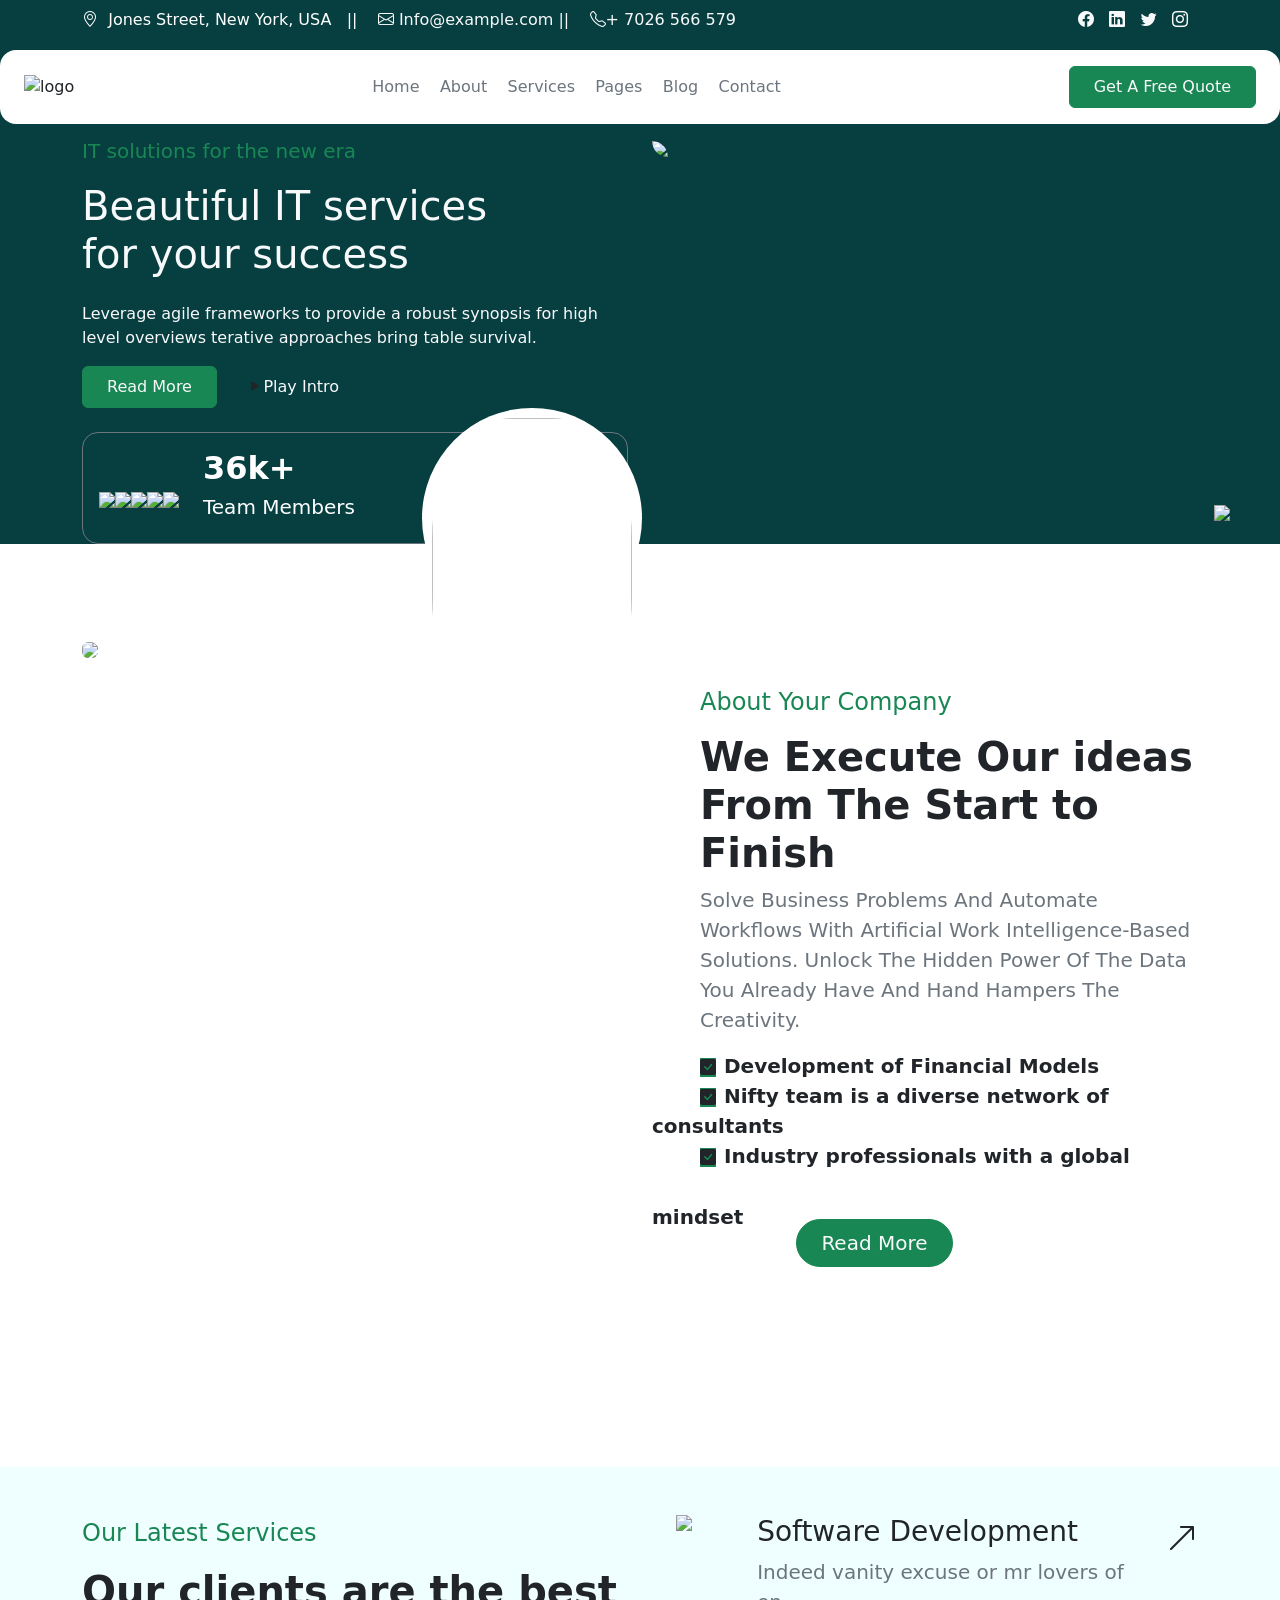
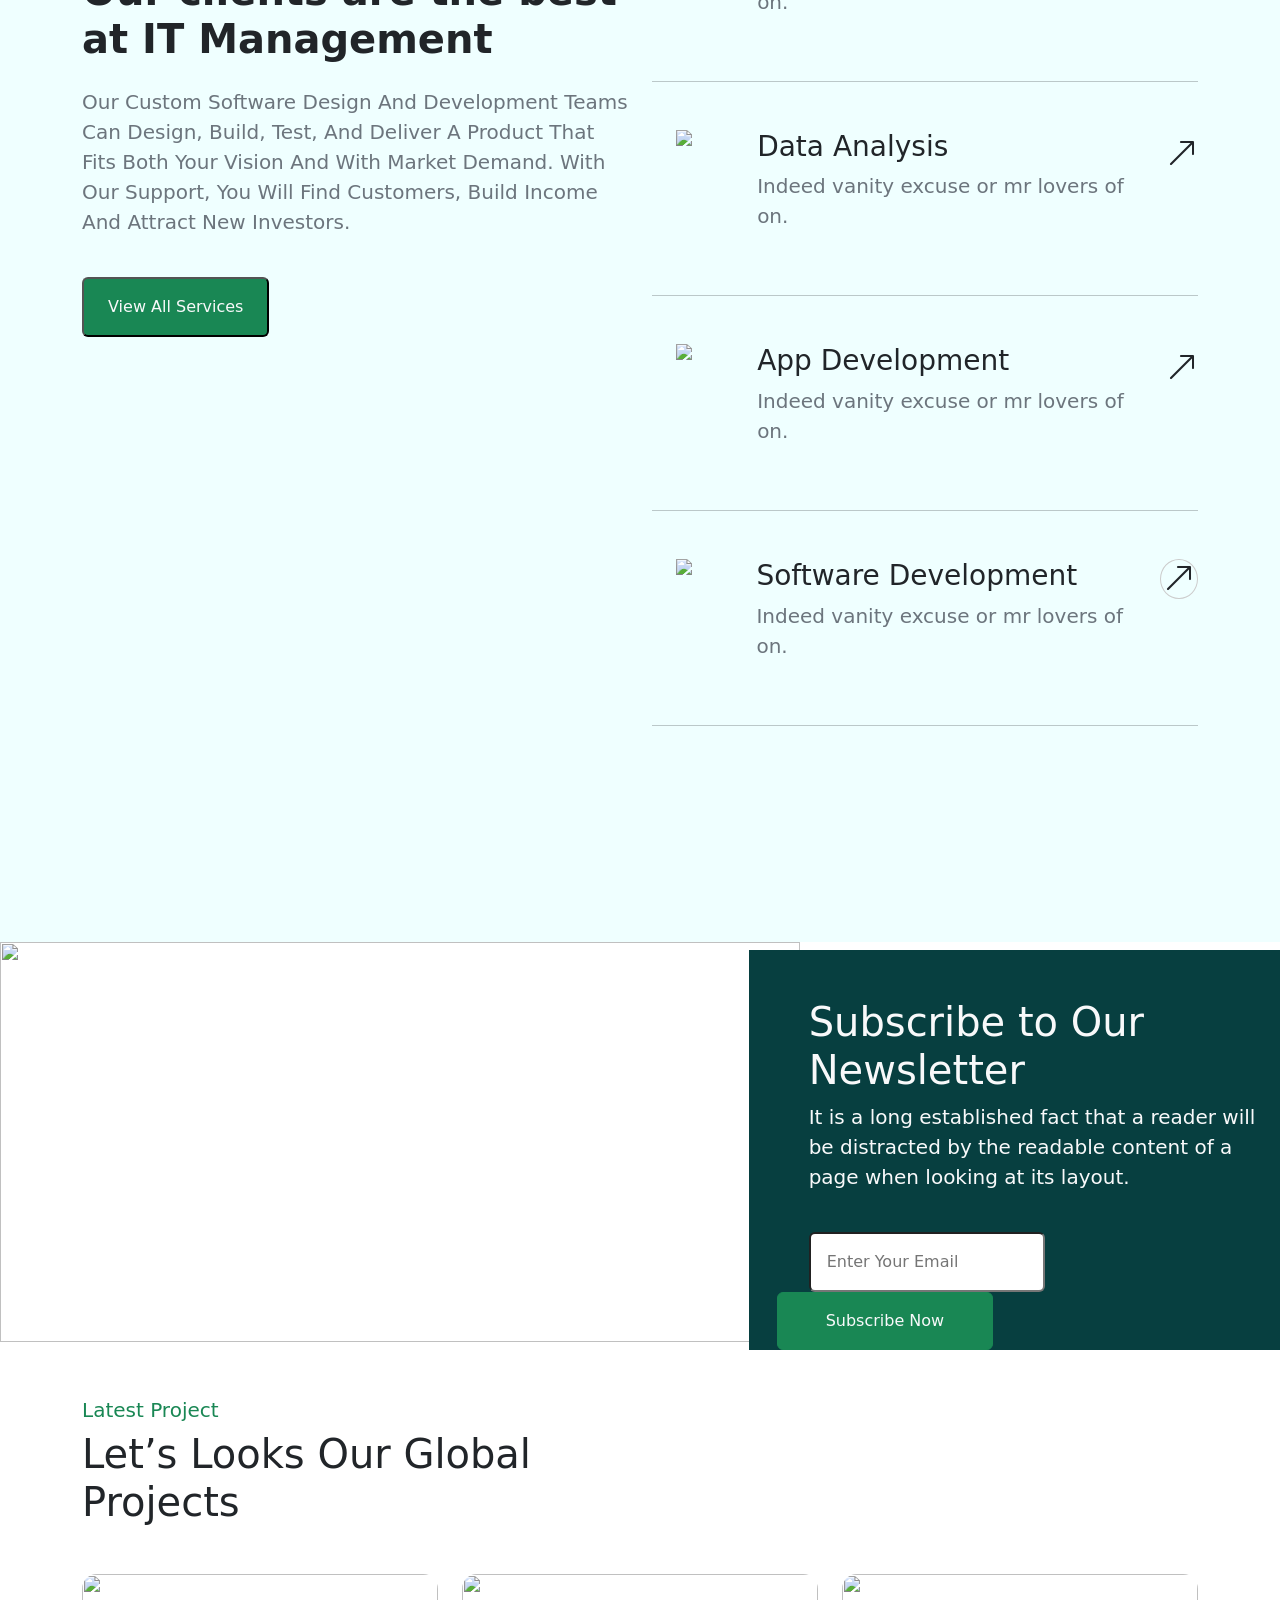
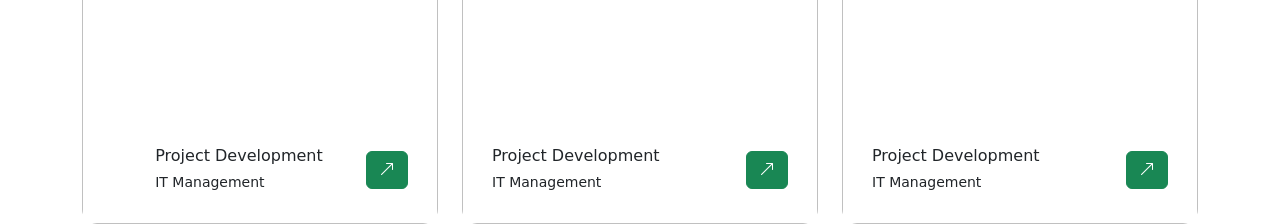
==== multiplepages/home.html @ 3dad613d "homepage committed" ====
<!DOCTYPE html>
<html lang="en">

<head>
    <meta charset="UTF-8">
    <meta name="viewport" content="width=device-width,initial-scale=1.0" />
    <meta name="author" content="Ainala Devi" />
    <title>Home 1 || Itco NextJS 14 Template</title>
    <link rel="icon" type="image" href="logo.png">
    <link href="https://cdn.jsdelivr.net/npm/bootstrap@5.0.2/dist/css/bootstrap.min.css" rel="stylesheet"
        integrity="sha384-EVSTQN3/azprG1Anm3QDgpJLIm9Nao0Yz1ztcQTwFspd3yD65VohhpuuCOmLASjC" crossorigin="anonymous">
    <link rel="stylesheet" href="https://cdn.jsdelivr.net/npm/bootstrap-icons@1.11.3/font/bootstrap-icons.min.css">
    <style>
        .header {
            background-color: #073F40;
        }

        .hero {
            margin-top: 300px;
        }
        .navbar{
            position: fixed;
            top: 50px;
            width: 100%;
            left: 0;
            display: flex;
            z-index: 1000;
        }
        .hero-img {
            width: 100%;
            border-top-right-radius: 140px;
            border-bottom-left-radius: 140px;
        }

        .right {
            position: relative;
        }

        .subject-box {
            position: absolute;
            right: -20px;
            bottom: 20px;
        }

        .hero-img1 {
            border-radius: 40%;
            margin-top: 50px;
            width: 400px;
        }

        .img-section {
            position: relative;
            width: 600px;
            object-fit: cover;
            border-top-left-radius: 180px;
            border-top-right-radius: 180px;
        }

        .small-img {
            position: absolute;
            right: 40px;
            bottom: 30px;
            width: 220px;
            height: 220px;
            background: white;
            border-radius: 50%;
            padding: 10px;
        }

        .hero-img2 {
            width: 100%;
            height: 150%;
            object-fit: cover;
            border-radius: 40%;
        }

        .hero1 {
            background-color: #efffff;
            margin-top: 200px;
            padding-bottom: 200px;
        }

        .project-card {
            position: relative;
            overflow: hidden;
            border-radius: 15px;
            cursor: pointer;
        }

        .project-card img {
            width: 100%;
            height: 250px;
            object-fit: cover;
            transition: 0.4s;
        }

        .project-card:hover img {
            transform: scale(1.05);
        }

        .card-content {
            position: absolute;
            bottom: 15px;
            left: 15px;
            right: 15px;
            background: rgba(255, 255, 255, 0.9);
            padding: 15px;
            border-radius: 10px;
            display: flex;
            justify-content: space-between;
            align-items: center;
        }

        .arrow-btn {
            width: 40px;
            height: 40px;
            border: 1px solid #ccc;
            border-radius: 50%;
            display: flex;
            align-items: center;
            justify-content: center;
        }
    </style>
</head>

<body>
    <section class="header">
        <div class="top-bar text-white py-2">
            <div class="container d-flex justify-content-between gap-3">
                <div>
                    <i class="bi bi-geo-alt text-light "></i>&nbsp; Jones Street, New York, USA &nbsp;&nbsp;|| &nbsp;&nbsp;
                    <a href="mailto:info@example.com" class="text-decoration-none text-light"><i
                            class="bi bi-envelope text-light"></i>&nbsp;Info@example.com || </a>&nbsp;&nbsp;
                    <a href="tel: +70264566579" class="text-decoration-none text-light"><i class="bi bi-telephone text-light"></i>+
                        7026
                        566
                        579</a>
                </div>
                <div>
                    <i class="bi bi-facebook text-light"></i>&nbsp;&nbsp;
                    <i class="bi bi-linkedin text-light"></i>&nbsp;&nbsp;
                    <i class="bi bi-twitter text-light"></i>&nbsp;&nbsp;
                    <i class="bi bi-instagram text-light"></i>&nbsp;&nbsp;
                </div>
            </div>
        </div>
        <div class="container rounded-5  mt-3">
            <nav class="navbar navbar-expand-lg bg-white fixed-top-shadow rounded-4 sticky-top px-4 py-3 ">
                <img src="logo1.png" alt="logo">
                <div class="collapse navbar-collapse" id="menu">
                    <ul class="navbar-nav mx-auto">
                        <li class="nav-item">
                            <a href="home.html" class="text-decoration-none text-secondary">&nbsp;&nbsp;Home</a>
                        </li>
                        <li class="nav-item "><a href="about"
                                class="text-decoration-none text-secondary">&nbsp;&nbsp;&nbsp;&nbsp;About</a></li>
                        <li class="nav-item"><a href="services"
                                class="text-decoration-none text-secondary">&nbsp;&nbsp;&nbsp;&nbsp;Services</a></li>
                        <li class="nav-item"><a href="pages"
                                class="text-decoration-none text-secondary">&nbsp;&nbsp;&nbsp;&nbsp;Pages</a></li>
                        <li class="nav-item"><a href="blog"
                                class="text-decoration-none text-secondary">&nbsp;&nbsp;&nbsp;&nbsp;Blog</a></li>
                        <li class="nav-item"><a href="contact"
                                class="text-decoration-none text-secondary">&nbsp;&nbsp;&nbsp;&nbsp;Contact</a></li>
                    </ul>
                    <button class="btn btn-success px-4 py-2 text-light">Get A Free Quote</button>
                </div>
            </nav>
        </div>
        <div class="hero container mt-5">
            <div class="row align-iems-center">
                <div class="col-lg-6">
                    <p class="fs-5 text-success mt-5">IT solutions for the new era</p>
                    <h1 class=" t1 text-light">Beautiful IT services<br> for your success</h1>
                    <p class="text-light mt-4">Leverage agile frameworks to provide a robust synopsis for high level
                        overviews
                        terative approaches bring table survival.</p>
                    <div class="d-flex align-items-center">
                        <button class=" btn btn-success text-light px-4 py-2">Read
                            More</button>&nbsp;&nbsp;&nbsp;&nbsp;&nbsp;&nbsp;
                        <div class="play-btn"><i class="bi bi-play-fill"></i></div>
                        <span class="text-light">Play Intro</span>
                    </div>
                    <div class="team-box d-flex align-items-center border border-secondary p-3 rounded-4 mt-4">
                        <div class="d-flex mt-4">
                            <img src="image (2).png">
                            <img src="image (3).png">
                            <img src="image (4).png">
                            <img src="image (5).png">
                            <img src="image (6).png">
                        </div>
                        <div class="ms-4 text-white">
                            <h1 class="fs-2 fw-bold">36k+</h1>
                            <h5>Team Members</h5>
                        </div>
                    </div>
                </div>
                <div class="col-lg-6 right mt-5">
                    <img src="image (7).png" class="hero-img">
                    <div class="subject-box">
                        <img src="image (8).png">
                    </div>
                </div>
            </div>
    </section>
    <section>
        <div class="container">
            <div class="row mt-5">
                <div class="col-lg-6">
                    <div class="img-section">
                        <img src="image (9).png" class="hero-img1">
                        <div class="small-img">
                            <img src="image (10).png" class="hero-img2">
                        </div>

                    </div>
                </div>
                <div class="col-lg-6 mt-5">
                    <h4 class="text-success mt-5 ms-5">About Your Company</h4>
                    <h1 class="fw-bold fs-1 ms-5 mt-3">We Execute Our ideas From The Start to Finish</h1>
                    <p class="ms-5 fs-5 text-secondary">Solve Business Problems And Automate Workflows With Artificial
                        Work Intelligence-Based Solutions.
                        Unlock The Hidden Power Of The Data You Already Have And Hand Hampers The Creativity.
                    </p>
                    <i class="bi bi-check-square-fill bg-success ms-5 mt-5"></i><span
                        class="fw-bold ms-2 mt-5 fs-5">Development of Financial Models</span><br>
                    <i class="bi bi-check-square-fill bg-success ms-5 mt-5"></i><span
                        class="fw-bold ms-2 mt-5 fs-5">Nifty team is a diverse network of consultants</span><br>
                    <i class="bi bi-check-square-fill bg-success ms-5 mt-5"></i><span
                        class="fw-bold ms-2 mt-5 fs-5">Industry professionals with a global mindset</span>
                    <button class="btn btn-success text-light px-4 fs-5 rounded-5 py-2 mt-5 ms-5">Read More</button>
                </div>
            </div>
        </div>
        </div>
    </section>
    <section class="hero1">
        <div class="container">
            <div class="row mt-5">
                <div class="col-6">
                    <p class="text-success fs-4 mt-5">Our Latest Services</p>
                    <h1 class="fs-1 fw-bold">Our clients are the best at IT Management</h1>
                    <p class="text-secondary mt-4 fs-5">Our Custom Software Design And Development Teams Can Design,
                        Build, Test,
                        And Deliver A Product That Fits Both Your Vision And With Market Demand. With Our Support, You
                        Will Find Customers, Build Income And Attract New Investors.</p>
                    <button class="text-light bg-success rounded px-4 py-3 mt-4">View All Services</button>
                </div>
                <div class="col-6">
                    <div class="d-flex gap-4 mt-5 ms-4 mb-5">
                        <img src="testing.png" width="60px">
                        <div>
                            <h3>Software Development</h3>
                            <p class="fs-5 text-secondary">Indeed vanity excuse or mr lovers of on.</p>
                        </div>
                        <div>
                            <i class="bi bi-arrow-up-right fs-2"></i>
                        </div>
                    </div>
                    <hr>
                    <div class="d-flex gap-4 mt-5 ms-4 mb-5">
                        <img src="data analysis.png" width="60px">
                        <div>
                            <h3>Data Analysis</h3>
                            <p class="fs-5 text-secondary">Indeed vanity excuse or mr lovers of on.</p>
                        </div>
                        <div>
                            <i class="bi bi-arrow-up-right fs-2"></i>
                        </div>
                    </div>
                    <hr>
                    <div class="d-flex gap-4 mt-5 ms-4 mb-5">
                        <img src="app development.png" width="60px">
                        <div>
                            <h3>App Development</h3>
                            <p class="fs-5 text-secondary">Indeed vanity excuse or mr lovers of on.</p>
                        </div>
                        <div>
                            <i class="bi bi-arrow-up-right fs-2"></i>
                        </div>
                    </div>
                    <hr>
                    <div class="d-flex gap-4 mt-5 ms-4 mb-5">
                        <img src="testing.png" width="60px">
                        <div>
                            <h3>Software Development</h3>
                            <p class="fs-5 text-secondary">Indeed vanity excuse or mr lovers of on.</p>
                        </div>
                        <div class="arrow-btn">
                            <i class="bi bi-arrow-up-right fs-2"></i>
                        </div>
                    </div>
                    <hr>
                </div>
            </div>
        </div>
    </section>
    <section>
        <div class="row mb-5">
            <div class="col-lg-7">
                <img src="img.png" height="400px" width="800px">
            </div>
            <div class="header col-lg-5 mt-2">
                <h1 class="text-light ms-5 mt-5">Subscribe to Our Newsletter</h1>
                <p class="fs-5  text-light mt-2 ms-5">It is a long established fact that a reader will be distracted by
                    the readable
                    content of a page when looking at its layout.</p>
                <input type="text" placeholder="Enter Your Email" class="ms-5 mt-4 rounded py-3 px-3">
                <button class="btn btn-success text-light rounded ms-3  py-3 px-5">Subscribe Now</button>
            </div>
        </div>
    </section>
    <section>
        <div class="container mt-5">
            <h5 class="text-success">Latest Project</h5>
            <h1>Let’s Looks Our Global <br>Projects</h1>
            <div class="row mt-5">
                <div class="col-lg-4">
                    <div class="project-card">
                        <img src="image (11).png" width="350px" class="rounded">
                        <div class="card-content">
                            <div>
                            </div>
                            <div>
                                <h6 class="mb-1">Project Development</h6>
                                <small>IT Management</small>
                            </div>
                            <button class="btn btn-success"><i class="bi bi-arrow-up-right"></i></button>
                        </div>
                    </div>
                </div>
                <div class="col-lg-4">
                    <div class="project-card">
                        <img src="image (12).png" width="350px" class="rounded">
                        <div class="card-content">
                            <div>
                                <h6 class="mb-1">Project Development</h6>
                                <small>IT Management</small>
                            </div>
                            <div>
                                <button class="btn btn-success"><i class="bi bi-arrow-up-right"></i></button>
                            </div>
                        </div>
                    </div>
                </div>
                <div class="col-lg-4">
                    <div class="project-card">
                        <img src="image (13).png" width="350px" class="rounded">
                        <div class="card-content">
                            <div>
                                <h6 class="mb-1">Project Development</h6>
                                <small>IT Management</small>
                            </div>
                            <div>
                                <button class="btn btn-success"><i class="bi bi-arrow-up-right"></i></button>
                            </div>
                        </div>
                    </div>
                </div>
            </div>
        </div>
        </div>
    </section>
</body>

</html>
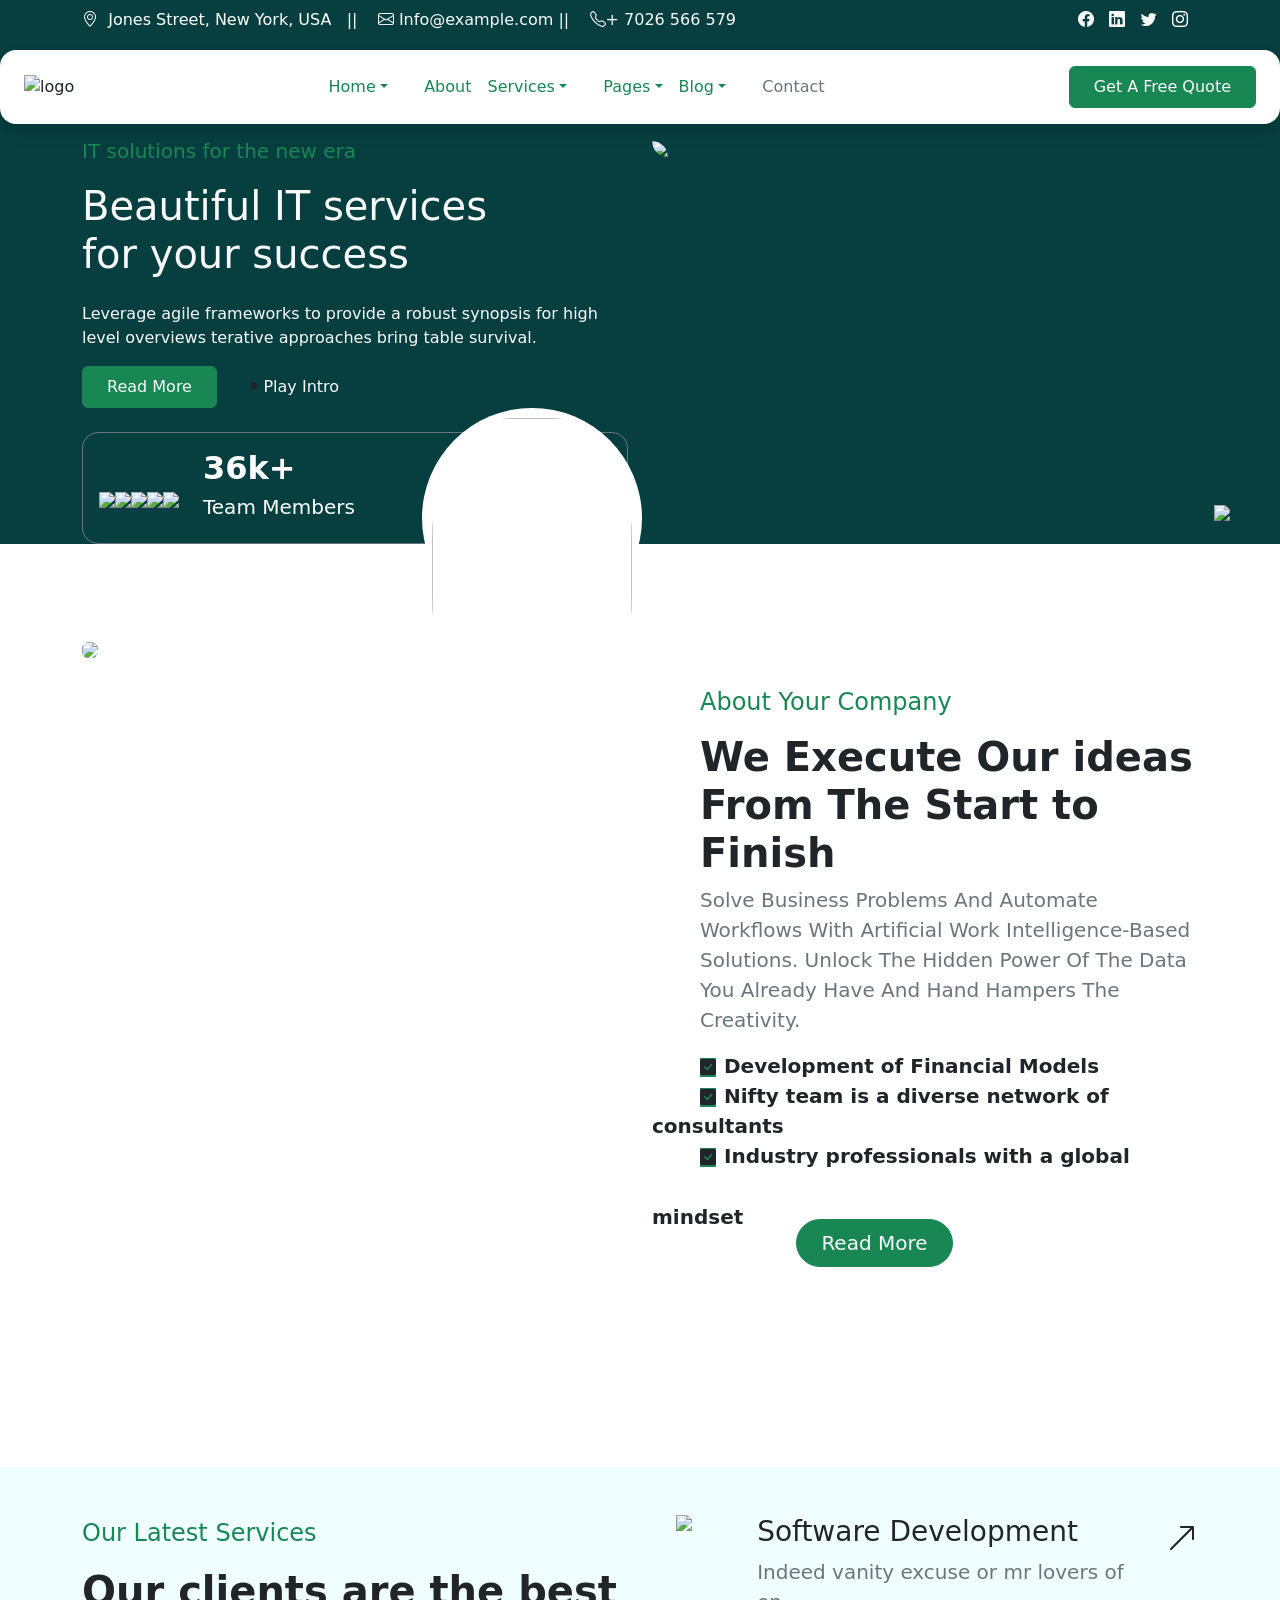
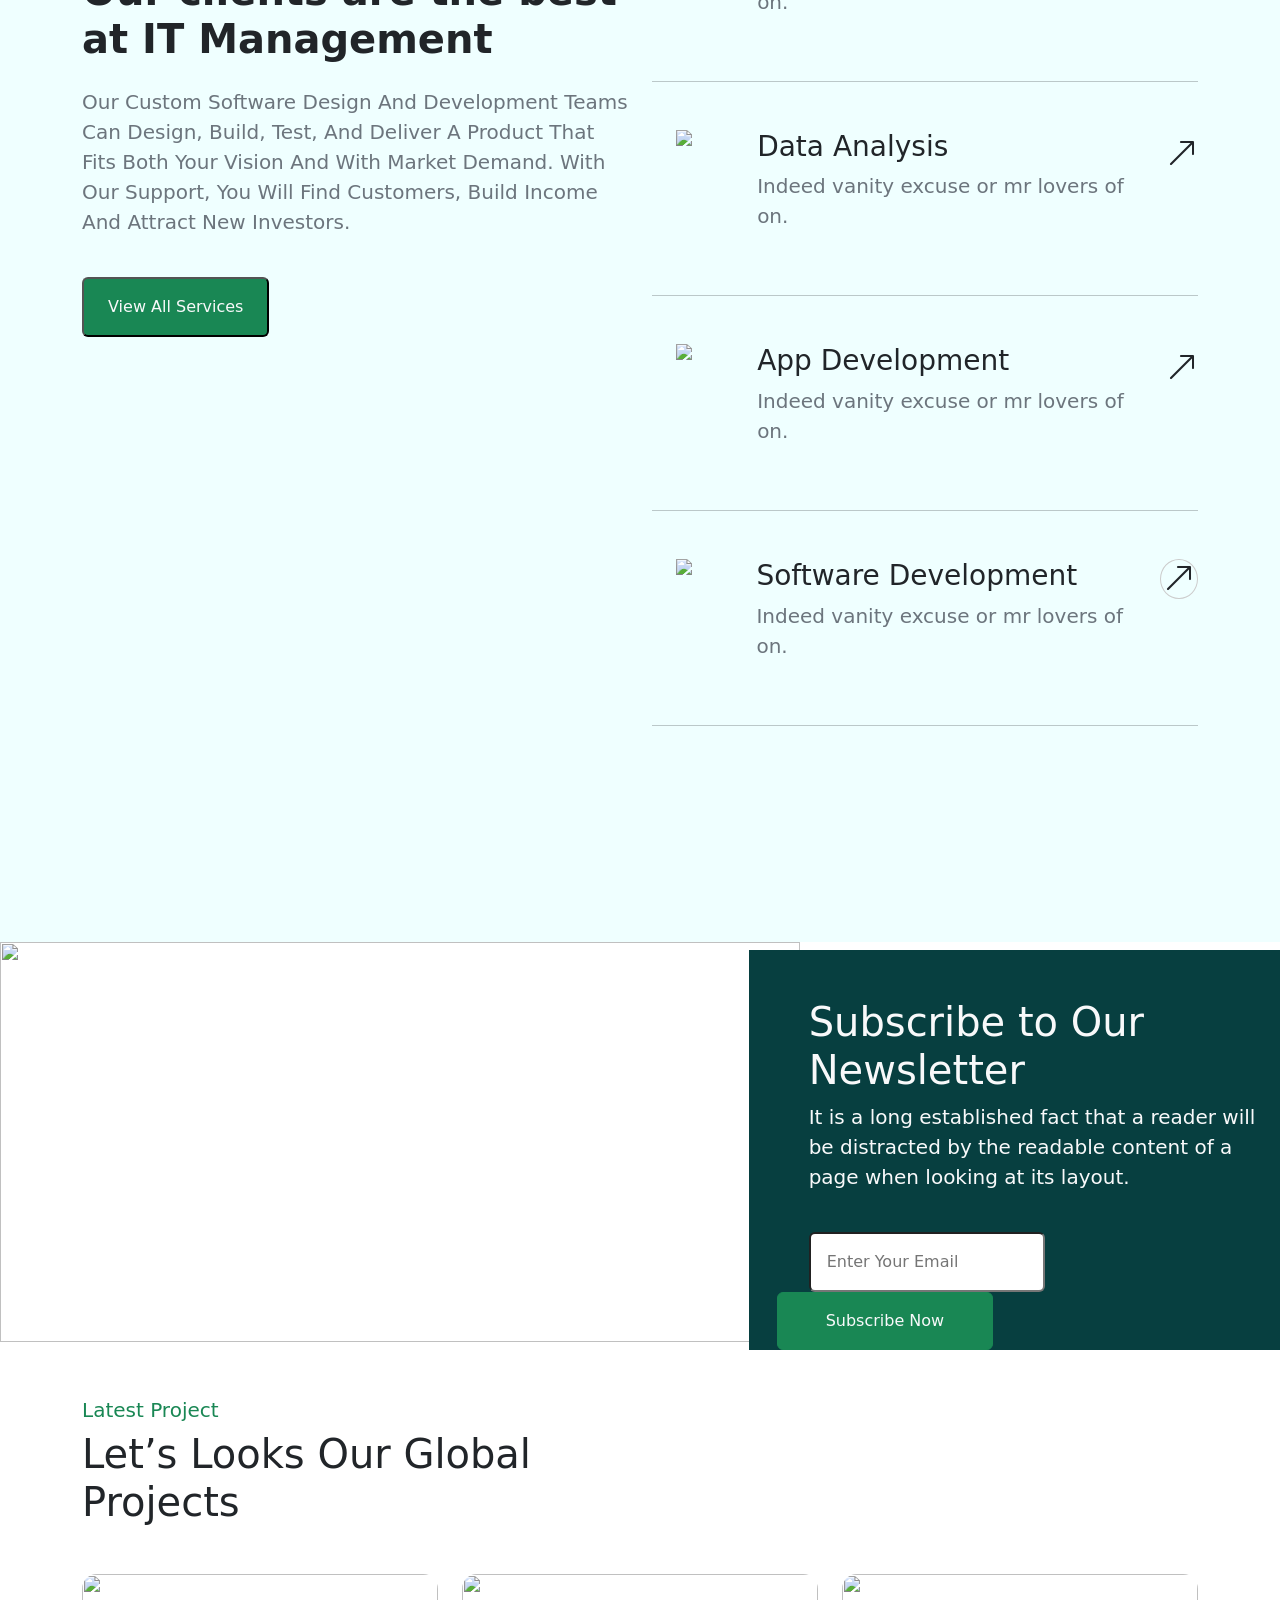
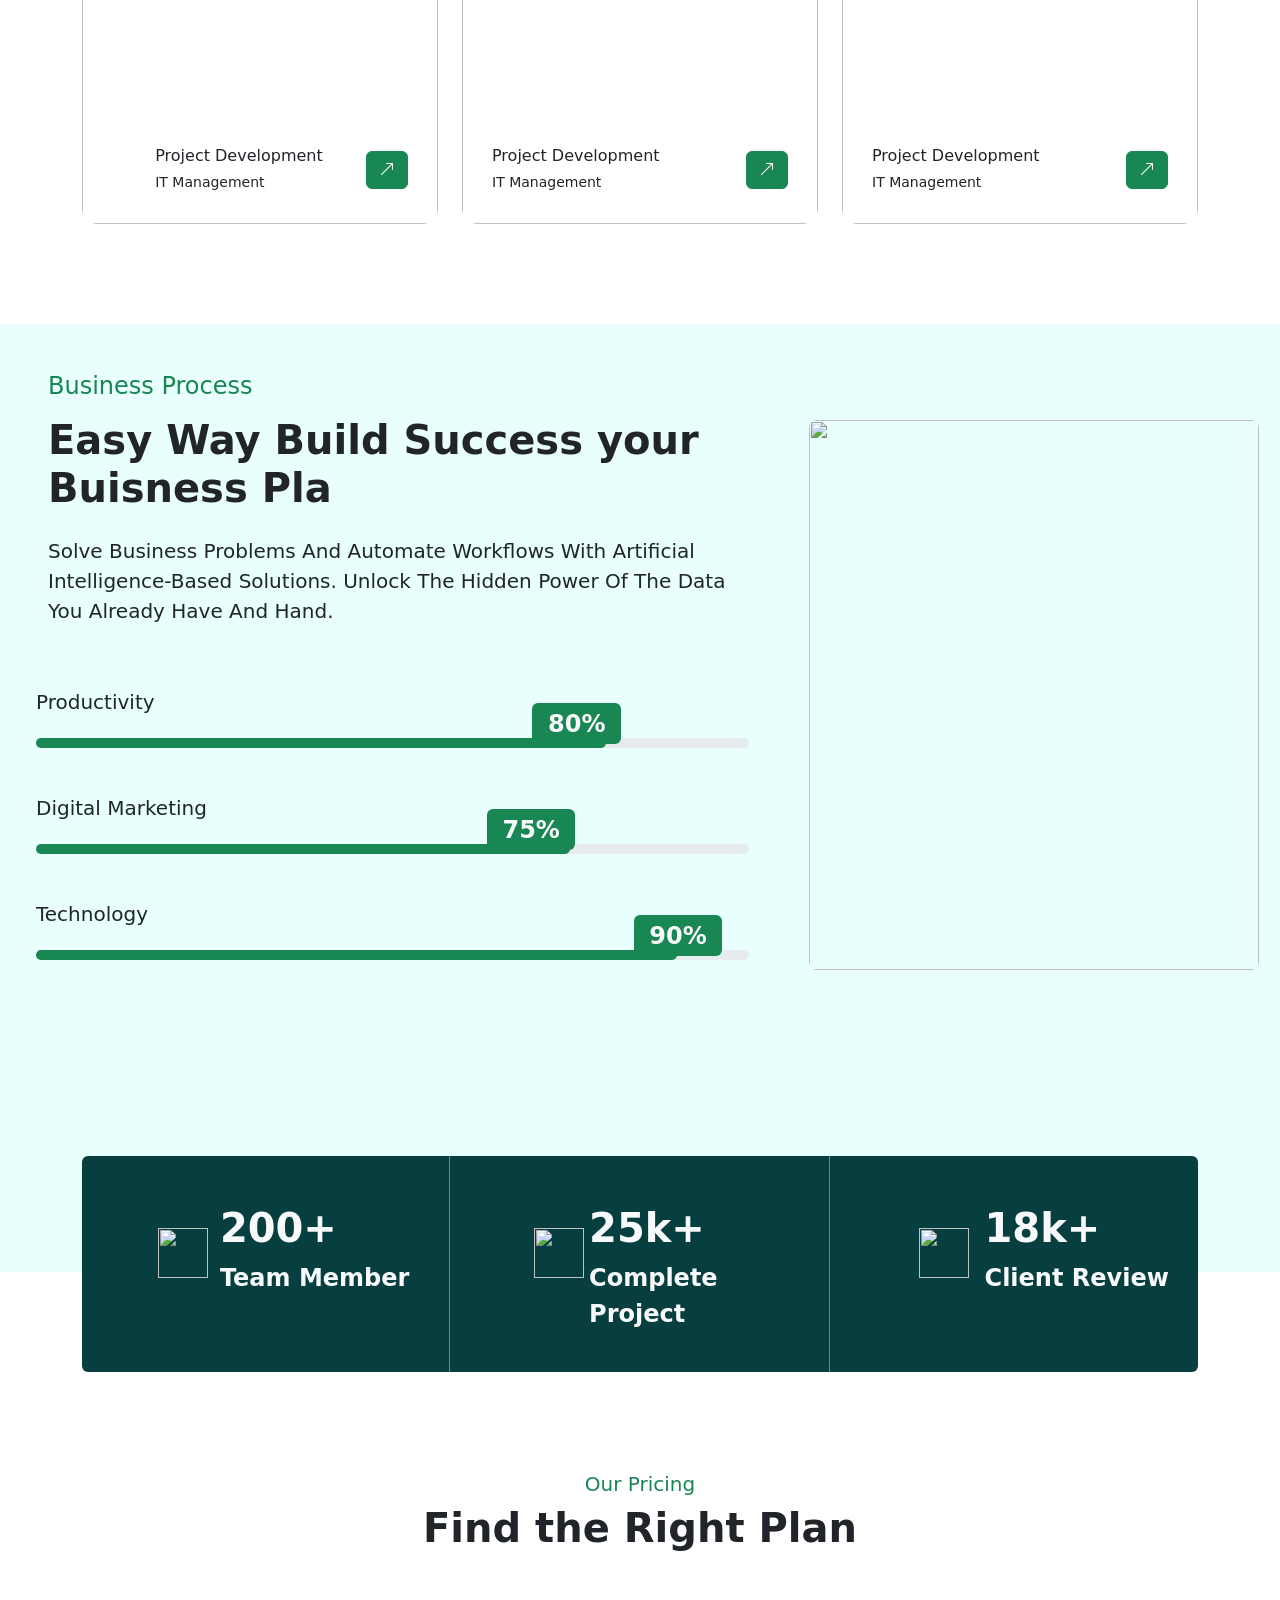
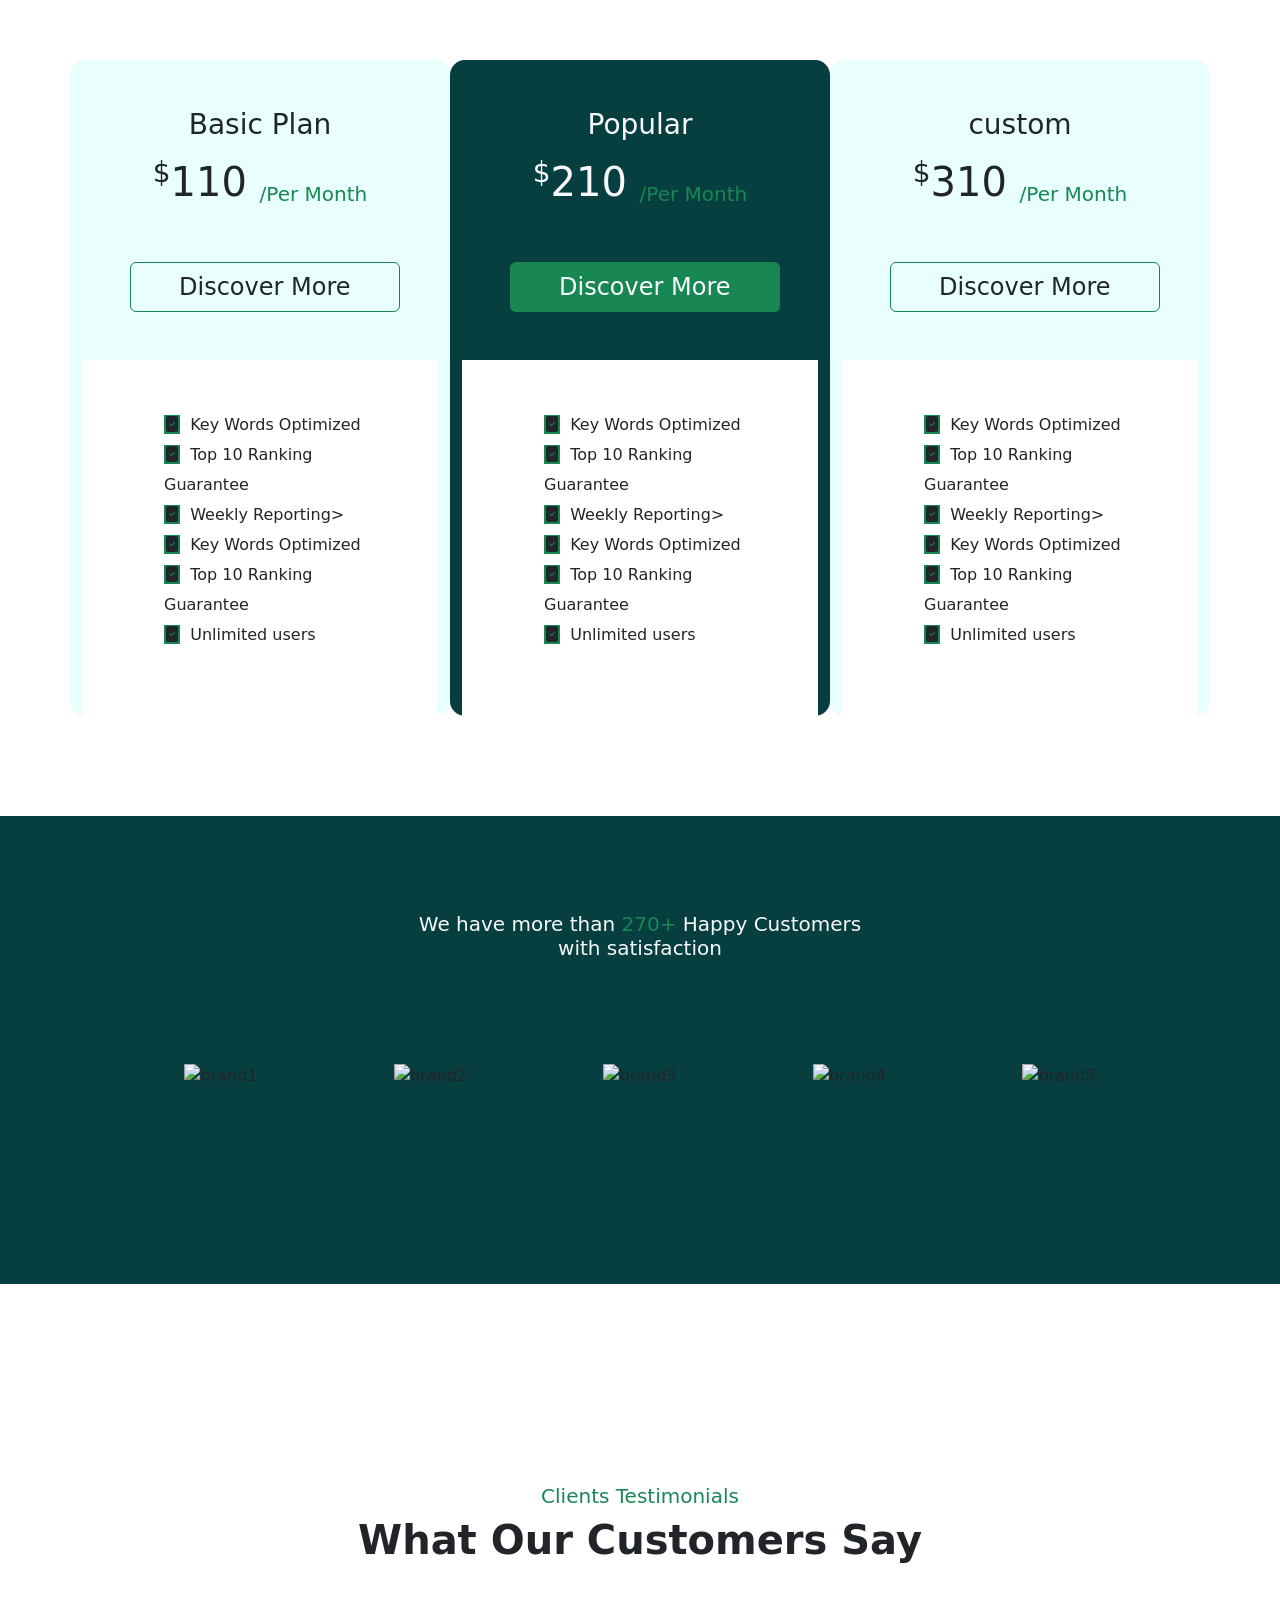
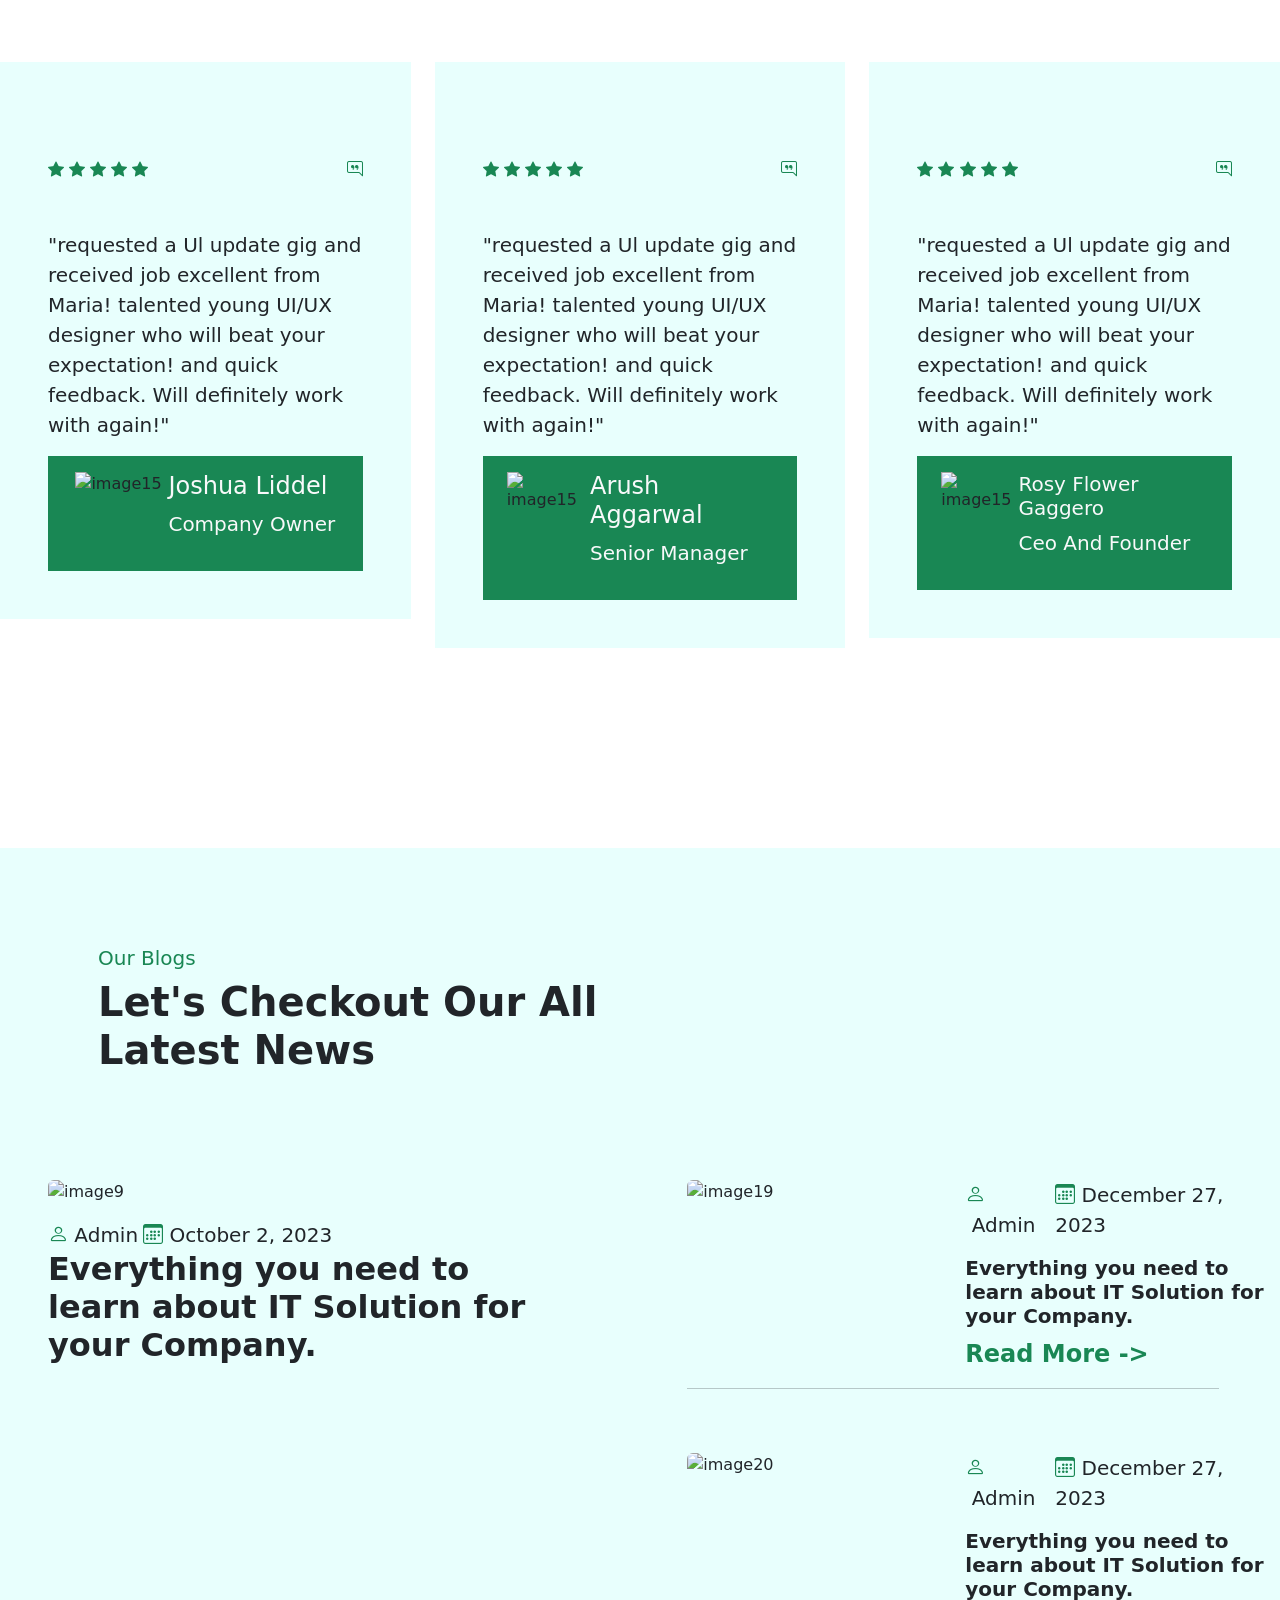
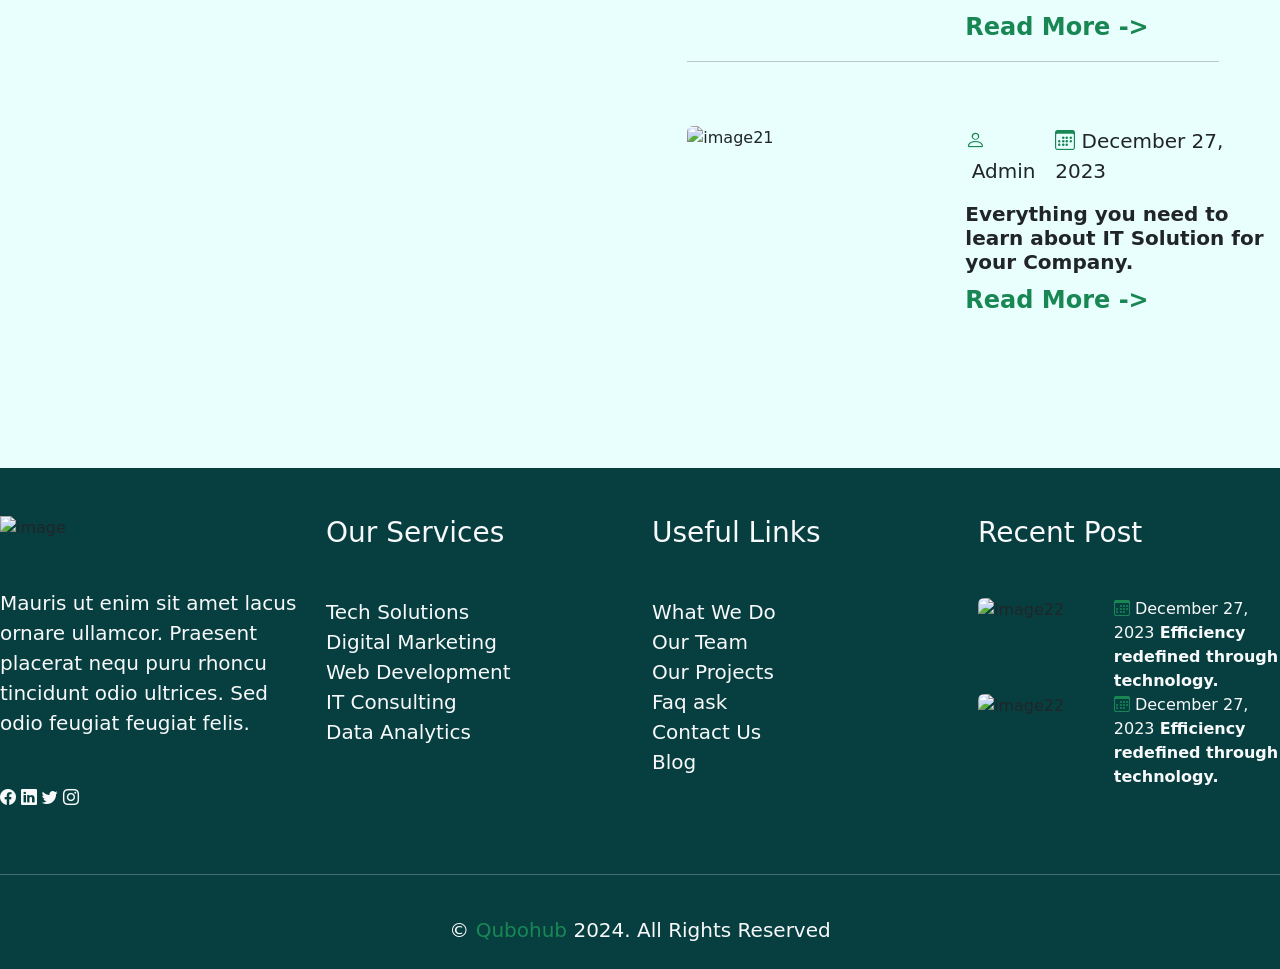
==== commit dc9badef: "home page committed" ====
--- a/multiplepages/home.html
+++ b/multiplepages/home.html
@@ -4,7 +4,6 @@
 <head>
     <meta charset="UTF-8">
     <meta name="viewport" content="width=device-width,initial-scale=1.0" />
-    <meta name="author" content="Ainala Devi" />
     <title>Home 1 || Itco NextJS 14 Template</title>
     <link rel="icon" type="image" href="logo.png">
     <link href="https://cdn.jsdelivr.net/npm/bootstrap@5.0.2/dist/css/bootstrap.min.css" rel="stylesheet"
@@ -15,10 +14,16 @@
             background-color: #073F40;
         }
 
+        .dropdown:hover .dropdown-menu {
+            display: block;
+            margin-top: 0;
+        }
+
         .hero {
             margin-top: 300px;
         }
-        .navbar{
+
+        .navbar {
             position: fixed;
             top: 50px;
             width: 100%;
@@ -26,6 +31,7 @@
             display: flex;
             z-index: 1000;
         }
+
         .hero-img {
             width: 100%;
             border-top-right-radius: 140px;
@@ -95,6 +101,21 @@
         }
 
         .project-card:hover img {
+            transform: scale(1.05);
+        }
+
+        .card-content {
+            position: relative;
+            overflow: hidden;
+            cursor: pointer;
+        }
+
+        .hero-inner {
+            object-fit: cover;
+            transition: 0.4s;
+        }
+
+        .card-content:hover {
             transform: scale(1.05);
         }
 
@@ -120,6 +141,88 @@
             align-items: center;
             justify-content: center;
         }
+
+        .hero2 {
+            background-color: #e8fffd;
+            margin-top: 100px;
+        }
+
+        .progress {
+            overflow: visible !important;
+        }
+
+        .progress-bar {
+            overflow: visible !important;
+        }
+
+        .hero-inner1 {
+            background-color: #073F40;
+            bottom: -100px;
+            position: relative;
+            border-radius: 25px;
+        }
+
+        .border-end {
+            border-right: 1px solid gray !important;
+        }
+
+        .hero3 {
+            margin-top: 200px;
+        }
+
+        .hero-inner2 {
+            background-color: #e8fffd;
+            border-radius: 15px;
+            margin-top: 100px;
+        }
+
+        .inner-text {
+            background-color: white;
+            padding: 50px;
+            line-height: 30px;
+            margin: 0;
+        }
+
+        .hero-inner3 {
+            background-color: #073F40;
+            border-radius: 15px;
+            margin-top: 100px;
+        }
+
+        .hero4 {
+            background-color: #073F40;
+            margin-top: 100px;
+            margin-bottom: 100px;
+            padding-bottom: 100px;
+        }
+
+        .hero4 h5 {
+            margin-top: 100px;
+        }
+
+        .hero5 {
+            margin-top: 200px;
+        }
+
+        .hero-inner4 {
+            margin-top: 50px;
+            background-color: #e8fffd;
+        }
+
+        .hero6 {
+            background-color: #e8fffd;
+            margin-top: 200px;
+            padding-bottom: 150px;
+        }
+
+        .hero-inner5 {
+            margin-top: 100px;
+            padding: 50px;
+        }
+
+        .hero-footer {
+            background-color: #073F40;
+        }
     </style>
 </head>
 
@@ -128,10 +231,12 @@
         <div class="top-bar text-white py-2">
             <div class="container d-flex justify-content-between gap-3">
                 <div>
-                    <i class="bi bi-geo-alt text-light "></i>&nbsp; Jones Street, New York, USA &nbsp;&nbsp;|| &nbsp;&nbsp;
+                    <i class="bi bi-geo-alt text-light "></i>&nbsp; Jones Street, New York, USA &nbsp;&nbsp;||
+                    &nbsp;&nbsp;
                     <a href="mailto:info@example.com" class="text-decoration-none text-light"><i
                             class="bi bi-envelope text-light"></i>&nbsp;Info@example.com || </a>&nbsp;&nbsp;
-                    <a href="tel: +70264566579" class="text-decoration-none text-light"><i class="bi bi-telephone text-light"></i>+
+                    <a href="tel: +70264566579" class="text-decoration-none text-light"><i
+                            class="bi bi-telephone text-light"></i>+
                         7026
                         566
                         579</a>
@@ -145,23 +250,55 @@
             </div>
         </div>
         <div class="container rounded-5  mt-3">
-            <nav class="navbar navbar-expand-lg bg-white fixed-top-shadow rounded-4 sticky-top px-4 py-3 ">
+            <nav class="navbar navbar-expand-lg bg-white shadow rounded-4 sticky-top px-4 py-3 ">
                 <img src="logo1.png" alt="logo">
                 <div class="collapse navbar-collapse" id="menu">
-                    <ul class="navbar-nav mx-auto">
-                        <li class="nav-item">
-                            <a href="home.html" class="text-decoration-none text-secondary">&nbsp;&nbsp;Home</a>
+                    <ul class="navbar-nav mx-auto align-items-center">
+                        <li class="nav-item dropdown">
+                            <a href="#" class=" nav-link dropdown-toggle text-decoration-none text-success"
+                                role="button" data-bs-toogle="dropdown">&nbsp;&nbsp;Home</a>
+                            <ul class="dropdown-menu border-0 shadow">
+                                <li><a class="dropdown-item bg-success text-white py-3" href="#">Home One</a></li>
+                                <li><a class="dropdown-item  text-secondary py-3" href="home2.html">Home Two</a></li>
+                                <li><a class="dropdown-item  text-secondary py-3" href="#">Home Three</a></li>
+                            </ul>
                         </li>
-                        <li class="nav-item "><a href="about"
-                                class="text-decoration-none text-secondary">&nbsp;&nbsp;&nbsp;&nbsp;About</a></li>
-                        <li class="nav-item"><a href="services"
-                                class="text-decoration-none text-secondary">&nbsp;&nbsp;&nbsp;&nbsp;Services</a></li>
-                        <li class="nav-item"><a href="pages"
-                                class="text-decoration-none text-secondary">&nbsp;&nbsp;&nbsp;&nbsp;Pages</a></li>
-                        <li class="nav-item"><a href="blog"
-                                class="text-decoration-none text-secondary">&nbsp;&nbsp;&nbsp;&nbsp;Blog</a></li>
-                        <li class="nav-item"><a href="contact"
-                                class="text-decoration-none text-secondary">&nbsp;&nbsp;&nbsp;&nbsp;Contact</a></li>
+                        <li class="nav-item "><a href="about.html"
+                                class="nav-link text-decoration-none text-success">&nbsp;&nbsp;&nbsp;&nbsp;About</a>
+                        </li>
+                        <li class="nav-item dropdown">
+                            <a href="#" class="nav-link dropdown-toggle text-decoration-none text-success" role="button"
+                                data-bs-toggle="dropdown">Services</a>
+                            <ul class="dropdown-menu border-0 shadow">
+                                <li><a class="dropdown-item bg-success text-white py-3" href="services.html">Services</a></li>
+                                <li><a class="dropdown-item  text-secondary py-3" href="services.html">Service Details</a></li>
+                            </ul>
+                        </li>
+                        <li class="nav-item dropdown"><a href="team.html"
+                                class="nav-link dropdown-toggle text-decoration-none text-success" role="button"
+                                data-bs-toggle="dropdown">&nbsp;&nbsp;&nbsp;&nbsp;Pages</a>
+                            <ul class="dropdown-menu border-0 shadow">
+                                <li><a class="dropdown-item bg-success text-white py-3" href="team.html">Team</a></li>
+                                <li><a class="dropdown-item  text-success py-3" href="team.html">Team Details</a></li>
+                                <li><a class="dropdown-item  text-success py-3" href="team.html">Project</a></li>
+                                <li><a class="dropdown-item  text-success py-3" href="team.html">Project Details</a></li>
+                                <li><a class="dropdown-item  text-success py-3" href="team.html">Testinomials</a></li>
+                                <li><a class="dropdown-item  text-success py-3" href="team.html">Price Plan</a></li>
+                                <li><a class="dropdown-item  text-success py-3" href="team.html">FAQ</a></li>
+                                <li><a class="dropdown-item  text-success py-3" href="team.html">404</a></li>
+                            </ul>
+                        </li>
+                        <li class="nav-item dropdown"><a href="blog.html"
+                                class="nav-link dropdown-toggle text-decoration-none text-success" role="button"
+                                data-bs-toggle="dropdown">Blog</a>
+                            <ul class="dropdown-menu border-0 shadow">
+                                <li><a class="dropdown-item bg-success text-white py-3" href="blog.html">Blog</a></li>
+                                <li><a class="dropdown-item  text-success py-3" href="blog.html">Blog Details</a></li>
+                            </ul>
+                        </li>
+                        <li class="nav-item"><a href="contact.html"
+                                class="nav-link text-decoration-none text-secondary">&nbsp;&nbsp;&nbsp;&nbsp;Contact</a>
+                        </li>
                     </ul>
                     <button class="btn btn-success px-4 py-2 text-light">Get A Free Quote</button>
                 </div>
@@ -321,7 +458,7 @@
                         <div class="card-content">
                             <div>
                             </div>
-                            <div>
+                            <div class="hero-inner">
                                 <h6 class="mb-1">Project Development</h6>
                                 <small>IT Management</small>
                             </div>
@@ -333,7 +470,7 @@
                     <div class="project-card">
                         <img src="image (12).png" width="350px" class="rounded">
                         <div class="card-content">
-                            <div>
+                            <div class="hero-inner">
                                 <h6 class="mb-1">Project Development</h6>
                                 <small>IT Management</small>
                             </div>
@@ -347,7 +484,7 @@
                     <div class="project-card">
                         <img src="image (13).png" width="350px" class="rounded">
                         <div class="card-content">
-                            <div>
+                            <div class="hero-inner">
                                 <h6 class="mb-1">Project Development</h6>
                                 <small>IT Management</small>
                             </div>
@@ -361,6 +498,390 @@
         </div>
         </div>
     </section>
+    <section class="hero2">
+        <div class="row">
+            <div class="col-lg-7">
+                <h4 class="ms-5 text-success mt-5">Business Process</h4>
+                <h1 class="ms-5 fs-1 mt-3 fw-bold">Easy Way Build Success your Buisness Pla</h1>
+                <p class="ms-5 fs-5 mt-4">Solve Business Problems And Automate Workflows With Artificial
+                    Intelligence-Based Solutions. Unlock
+                    The Hidden Power Of The Data You Already Have And Hand.</p>
+                <div class="container py-5 ms-4">
+
+                    <h5 class="mb-4">Productivity</h5>
+                    <div class="progress mb-5 overflow-visible" style="height:10px;">
+                        <div class="progress-bar rounded bg-success position-relative" style="width:80%;">
+                            <span class="badge bg-success position-absolute text-light  fs-4"
+                                style="top: -35px; right: -15px; z-index: 10;">
+                                80%
+                            </span>
+                        </div>
+                    </div>
+                    <h5 class="mb-4">Digital Marketing</h5>
+                    <div class="progress mb-5 overflow-visible" style="height:10px;">
+                        <div class="progress-bar rounded bg-success position-relative" style="width:75%;">
+                            <span class="badge bg-success position-absolute text-light  fs-4"
+                                style="top: -35px; right: -5px; z-index: 10;">
+                                75%
+                            </span>
+                        </div>
+                    </div>
+                    <h5 class="mb-4">Technology</h5>
+                    <div class="progress mb-5 overflow-visible" style="height:10px;">
+                        <div class="progress-bar rounded bg-success position-relative" style="width:90%;">
+                            <span class="badge bg-success position-absolute text-light  fs-4"
+                                style="top: -35px; right: -45px; z-index: 10;">
+                                90%
+                            </span>
+                        </div>
+                    </div>
+                </div>
+            </div>
+            <div class="col-lg-5 mt-5">
+                <img src="image (14).png" width="450px" height="550px" class="rounded-3 ms-5 mt-5">
+            </div>
+        </div>
+        <div class="container">
+            <div class="hero-inner1 rounded-2">
+                <div class="row">
+                    <div class="col-lg-4 border-end ">
+                        <div class="d-flex justify-content-evenly g-5 p-4">
+                            <img src="collaboration.png" width="50px" height="50px" class="ms-5 my-5">&nbsp;
+                            <div class="text-light mt-4">
+                                <h1 class="fw-bold fs-1">200+</h1>
+                                <p class="fw-bold fs-4">Team Member</p>
+                            </div>
+                        </div>
+                    </div>
+                    <div class="col-lg-4 border-end">
+                        <div class="d-flex justify-content-evenly g-5 p-4">
+                            <img src="aggrement.jpg" width="50px" height="50px" class="ms-5 my-5">&nbsp;
+                            <div class="text-light mt-4">
+                                <h1 class="fw-bold fs-1">25k+</h1>
+                                <p class="fw-bold fs-4">Complete Project</p>
+                            </div>
+                        </div>
+                    </div>
+                    <div class="col-lg-4">
+                        <div class="d-flex justify-content-evenly g-5 p-4">
+                            <img src="teamwork.jpg" width="50px" height="50px" class="ms-5 my-5">&nbsp;
+                            <div class="text-light mt-4">
+                                <h1 class="fw-bold fs-1">18k+</h1>
+                                <p class="fw-bold fs-4">Client Review</p>
+                            </div>
+                        </div>
+                    </div>
+                </div>
+            </div>
+    </section>
+    <section class="hero3 text-center">
+        <h5 class="text-success">Our Pricing</h5>
+        <h1 class="fs-1 fw-bold">Find the Right Plan</h1>
+    </section>
+    <section>
+        <div class="container">
+            <div class="row">
+                <div class="col-lg-4 hero-inner2">
+                    <h3 class="mt-5 text-center">Basic Plan</h3>
+                    <h1 class="mt-3 text-center"><sup class="fs-3">$</sup>110&nbsp;<sub class="text-success fs-5">/Per
+                            Month</sub></h1>
+                    <button class="btn btn-outline-success mt-5 ms-5 px-5 fs-4 text-dark text-center">Discover
+                        More</button>
+                    <div class="inner-text mt-5">
+                        <ul type="none">
+                            <li><i class="bi bi-file-check-fill bg-success"></i>&nbsp;&nbsp;Key Words Optimized</li>
+                            <li><i class="bi bi-file-check-fill bg-success"></i>&nbsp;&nbsp;Top 10 Ranking Guarantee
+                            </li>
+                            <li><i class="bi bi-file-check-fill bg-success"></i>&nbsp;&nbsp;Weekly Reporting></li>
+                            <li><i class="bi bi-file-check-fill bg-success"></i>&nbsp;&nbsp;Key Words Optimized</li>
+                            <li><i class="bi bi-file-check-fill bg-success"></i>&nbsp;&nbsp;Top 10 Ranking Guarantee
+                            </li>
+                            <li><i class="bi bi-file-check-fill bg-success"></i>&nbsp;&nbsp;Unlimited users</li>
+                        </ul>
+                    </div>
+                </div>
+                <div class="col-lg-4 hero-inner3">
+                    <h3 class="mt-5 text-center text-light">Popular</h3>
+                    <h1 class="mt-3 text-center text-light"><sup class="fs-3">$</sup>210&nbsp;<sub
+                            class="text-success fs-5">/Per Month</sub></h1>
+                    <button class="btn mt-5 ms-5 px-5 fs-4 text-light bg-success text-center">Discover More</button>
+                    <div class="inner-text mt-5">
+                        <ul type="none">
+                            <li><i class="bi bi-file-check-fill bg-success"></i>&nbsp;&nbsp;Key Words Optimized</li>
+                            <li><i class="bi bi-file-check-fill bg-success"></i>&nbsp;&nbsp;Top 10 Ranking Guarantee
+                            </li>
+                            <li><i class="bi bi-file-check-fill bg-success"></i>&nbsp;&nbsp;Weekly Reporting></li>
+                            <li><i class="bi bi-file-check-fill bg-success"></i>&nbsp;&nbsp;Key Words Optimized</li>
+                            <li><i class="bi bi-file-check-fill bg-success"></i>&nbsp;&nbsp;Top 10 Ranking Guarantee
+                            </li>
+                            <li><i class="bi bi-file-check-fill bg-success"></i>&nbsp;&nbsp;Unlimited users</li>
+                        </ul>
+                    </div>
+                </div>
+                <div class="col-lg-4 hero-inner2">
+                    <h3 class="mt-5 text-center">custom</h3>
+                    <h1 class="mt-3 text-center"><sup class="fs-3">$</sup>310&nbsp;<sub class="text-success fs-5">/Per
+                            Month</sub></h1>
+                    <button class="btn btn-outline-success mt-5 ms-5 px-5 fs-4 text-dark text-center">Discover
+                        More</button>
+                    <div class="inner-text mt-5">
+                        <ul type="none">
+                            <li><i class="bi bi-file-check-fill bg-success"></i>&nbsp;&nbsp;Key Words Optimized</li>
+                            <li><i class="bi bi-file-check-fill bg-success"></i>&nbsp;&nbsp;Top 10 Ranking Guarantee
+                            </li>
+                            <li><i class="bi bi-file-check-fill bg-success"></i>&nbsp;&nbsp;Weekly Reporting></li>
+                            <li><i class="bi bi-file-check-fill bg-success"></i>&nbsp;&nbsp;Key Words Optimized</li>
+                            <li><i class="bi bi-file-check-fill bg-success"></i>&nbsp;&nbsp;Top 10 Ranking Guarantee
+                            </li>
+                            <li><i class="bi bi-file-check-fill bg-success"></i>&nbsp;&nbsp;Unlimited users</li>
+                        </ul>
+                    </div>
+                </div>
+            </div>
+        </div>
+    </section>
+    <section class="hero4 mb-5">
+        <div class="text-light text-center mt-5 p-5">
+            <h5 class="mt-5">We have more than <span class="text-success">270+</span> Happy Customers<br> with
+                satisfaction</h5>
+        </div>
+        <div class="d-flex justify-content-evenly p-5 mb-5">
+            <img src="brand1.png" alt="brand1">
+            <img src="brand2.png" alt="brand2">
+            <img src="brand3.png" alt="brand3">
+            <img src="brand4.png" alt="brand4">
+            <img src="brand5.png" alt="brand5">
+        </div>
+    </section>
+    <section class="hero5">
+        <h5 class="text-center text-success">Clients Testimonials</h5>
+        <h1 class="fw-bold text-center">What Our Customers Say</h1>
+        <div class="row mt-5">
+            <div class="col-lg-4">
+                <div class="hero-inner4 p-5">
+                    <div class="d-flex justify-content-between">
+                        <div class="mt-5">
+                            <i class="bi bi-star-fill text-success"></i>
+                            <i class="bi bi-star-fill text-success"></i>
+                            <i class="bi bi-star-fill text-success"></i>
+                            <i class="bi bi-star-fill text-success"></i>
+                            <i class="bi bi-star-fill text-success"></i>
+                        </div>
+                        <div class="mt-5">
+                            <i class="bi bi-chat-right-quote text-success"></i>
+                        </div>
+                    </div>
+                    <p class="mt-5 fs-5">"requested a Ul update gig and received job excellent from Maria! talented
+                        young UI/UX
+                        designer who will beat your expectation! and quick feedback. Will definitely work with
+                        again!"</p>
+                    <div class="bg-success d-flex justify-content-around px-4 py-3 g-2">
+                        <div>
+                            <img src="image (15).png" alt="image15">
+                        </div>
+                        <div class="text-light">
+                            <h4>Joshua Liddel</h4>
+                            <p class="fs-5">Company Owner</p>
+                        </div>
+                    </div>
+                </div>
+            </div>
+            <div class="col-lg-4">
+                <div class="hero-inner4 p-5">
+                    <div class="d-flex justify-content-between">
+                        <div class="mt-5">
+                            <i class="bi bi-star-fill text-success"></i>
+                            <i class="bi bi-star-fill text-success"></i>
+                            <i class="bi bi-star-fill text-success"></i>
+                            <i class="bi bi-star-fill text-success"></i>
+                            <i class="bi bi-star-fill text-success"></i>
+                        </div>
+                        <div class="mt-5">
+                            <i class="bi bi-chat-right-quote text-success"></i>
+                        </div>
+                    </div>
+                    <p class="mt-5 fs-5">"requested a Ul update gig and received job excellent from Maria! talented
+                        young UI/UX
+                        designer who will beat your expectation! and quick feedback. Will definitely work with
+                        again!"</p>
+                    <div class="bg-success d-flex justify-content-around px-4 py-3 g-2">
+                        <div>
+                            <img src="image (16).png" alt="image15">
+                        </div>
+                        <div class="text-light">
+                            <h4>Arush Aggarwal</h4>
+                            <p class="fs-5">Senior Manager</p>
+                        </div>
+                    </div>
+                </div>
+            </div>
+            <div class="col-lg-4">
+                <div class="hero-inner4 p-5">
+                    <div class="d-flex justify-content-between">
+                        <div class="mt-5">
+                            <i class="bi bi-star-fill text-success"></i>
+                            <i class="bi bi-star-fill text-success"></i>
+                            <i class="bi bi-star-fill text-success"></i>
+                            <i class="bi bi-star-fill text-success"></i>
+                            <i class="bi bi-star-fill text-success"></i>
+                        </div>
+                        <div class="mt-5">
+                            <i class="bi bi-chat-right-quote text-success"></i>
+                        </div>
+                    </div>
+                    <p class="mt-5 fs-5">"requested a Ul update gig and received job excellent from Maria! talented
+                        young UI/UX
+                        designer who will beat your expectation! and quick feedback. Will definitely work with
+                        again!"</p>
+                    <div class="bg-success d-flex justify-content-around px-4 py-3 g-2">
+                        <div>
+                            <img src="image (17).png" alt="image15">
+                        </div>
+                        <div class="text-light">
+                            <h5>Rosy Flower Gaggero</h5>
+                            <p class="fs-5">Ceo And Founder</p>
+                        </div>
+                    </div>
+                </div>
+            </div>
+        </div>
+    </section>
+    <section class="hero6">
+        <div class="hero-inner5 ms-5 mt-5">
+            <h5 class="text-success mt-5">Our Blogs</h5>
+            <h1 class="fw-bold fs-1">Let's Checkout Our All<br> Latest News</h1>
+        </div>
+        <div class="row">
+            <div class="col-lg-5 mx-5">
+                <img src="image (9).png" alt="image9" width="600px" height="700px" class="rounded  mt-5 mb-3"><br>
+                <a href="#" class=" text-decoration-none text-dark fs-5"><i
+                        class="bi bi-person text-success"></i>&nbsp;Admin</a>
+                <a href="#" class=" text-decoration-none text-dark fs-5"><i
+                        class="bi bi-calendar3 text-success"></i>&nbsp;October 2, 2023</a>
+                <h2><a href="#" class="fs-2 fw-bold text-decoration-none  text-dark">Everything you need to learn about
+                        IT Solution for your Company.
+                    </a></h2>
+            </div>
+            <div class="col-lg-6">
+                <div class="row">
+                    <div class="col-lg-6">
+                        <img src="image (19).png" alt="image19" class="rounded mt-5 ms-5">
+                    </div>
+                    <div class="col-lg-6">
+                        <div class="d-flex justify-content-around">
+                            <a href="#" class=" text-decoration-none text-dark fs-5 mt-5 mb-3"><i
+                                    class="bi bi-person text-success"></i>&nbsp;Admin</a>&nbsp;
+                            <a href="#" class=" text-decoration-none text-dark fs-5 mt-5 mb-3"><i
+                                    class="bi bi-calendar3 text-success"></i>&nbsp;December 27, 2023</a>
+                        </div>
+                        <h6><a href="#" class="fs-5 mt-3 fw-bold text-decoration-none  text-dark">Everything you need to
+                                learn about
+                                IT Solution for your Company.</a></h6>
+                        <a href="#" class="fs-4 text-decoration-none text-success fw-bold">Read More -></a>
+                    </div>
+
+                </div>
+                <hr class="mx-5">
+                <div class="row">
+                    <div class="col-lg-6">
+                        <img src="image (20).png" alt="image20" class="rounded mt-5 ms-5">
+                    </div>
+                    <div class="col-lg-6">
+                        <div class="d-flex justify-content-around">
+                            <a href="#" class=" text-decoration-none text-dark fs-5 mt-5 mb-3"><i
+                                    class="bi bi-person text-success"></i>&nbsp;Admin</a>&nbsp;
+                            <a href="#" class=" text-decoration-none text-dark fs-5 mt-5 mb-3"><i
+                                    class="bi bi-calendar3 text-success"></i>&nbsp;December 27, 2023</a>
+                        </div>
+                        <h6><a href="#" class="fs-5 mt-3 fw-bold text-decoration-none  text-dark">Everything you need to
+                                learn about
+                                IT Solution for your Company.</a></h6>
+                        <a href="#" class="fs-4 text-decoration-none text-success fw-bold">Read More -></a>
+                    </div>
+
+                </div>
+                <hr class="mx-5">
+                <div class="row">
+                    <div class="col-lg-6">
+                        <img src="image (21).png" alt="image21" class="rounded mt-5 ms-5">
+                    </div>
+                    <div class="col-lg-6">
+                        <div class="d-flex justify-content-around">
+                            <a href="#" class=" text-decoration-none text-dark fs-5 mt-5 mb-3"><i
+                                    class="bi bi-person text-success"></i>&nbsp;Admin</a>&nbsp;
+                            <a href="#" class=" text-decoration-none text-dark fs-5 mt-5 mb-3"><i
+                                    class="bi bi-calendar3 text-success"></i>&nbsp;December 27, 2023</a>
+                        </div>
+                        <h6><a href="#" class="fs-5 mt-3 fw-bold text-decoration-none  text-dark">Everything you need to
+                                learn about
+                                IT Solution for your Company.</a></h6>
+                        <a href="#" class="fs-4 text-decoration-none text-success fw-bold">Read More -></a>
+                    </div>
+                </div>
+            </div>
+        </div>
+    </section>
+    <footer class="hero-footer">
+        <div class="row">
+            <div class="col-lg-3 my-5">
+                <img src="image.png" alt="image">
+                <p class="fs-5 my-5 text-light">Mauris ut enim sit amet lacus ornare ullamcor. Praesent placerat nequ
+                    puru rhoncu tincidunt odio
+                    ultrices. Sed odio feugiat feugiat felis.</p>
+                <a href="https://www.facebook.com/"><i class="bi bi-facebook text-light w-5"></i></a>
+                <a href="https://www.linkedin.com/"><i class="bi bi-linkedin text-light"></i></a>
+                <a href="https://x.com/"><i class="bi bi-twitter text-light"></i></a>
+                <a href="https://www.instagram.com/"><i class="bi bi-instagram text-light"></i></a>
+            </div>
+            <div class="col-lg-3 my-5">
+                <h3 class="text-light mb-5">Our Services</h3>
+                <a href="#" class="text-light text-decoration-none fs-5">Tech Solutions</a><br>
+                <a href="#" class="text-light text-decoration-none fs-5">Digital Marketing</a><br>
+                <a href="#" class="text-light text-decoration-none fs-5">Web Development</a><br>
+                <a href="#" class="text-light text-decoration-none fs-5">IT Consulting</a><br>
+                <a href="#" class="text-light text-decoration-none fs-5">Data Analytics</a>
+            </div>
+            <div class="col-lg-3 my-5">
+                <h3 class="text-light mb-5">Useful Links</h3>
+                <a href="#" class="text-light text-decoration-none fs-5">What We Do</a><br>
+                <a href="#" class="text-light text-decoration-none fs-5">Our Team</a><br>
+                <a href="#" class="text-light text-decoration-none fs-5">Our Projects</a><br>
+                <a href="#" class="text-light text-decoration-none fs-5">Faq ask</a><br>
+                <a href="#" class="text-light text-decoration-none fs-5">Contact Us</a><br>
+                <a href="#" class="text-light text-decoration-none fs-5">Blog</a>
+            </div>
+            <div class="col-lg-3 my-5">
+                <h3 class="text-light mb-5">Recent Post</h3>
+                <div class="row">
+                    <div class="col-lg-5 mb-4">
+                        <img src="image (22).png" alt="image22" class="rounded">
+                    </div>
+                    <div class="col-lg-7">
+                        <a href="#" class=" text-decoration-none text-light fs-6 mt-5 mb-4"><i
+                                class="bi bi-calendar3 text-success"></i>&nbsp;December 27, 2023</a>
+                        <a href="#" class="text-light text-decoration-none fs-6 fw-bold">Efficiency redefined through
+                            technology.
+                        </a>
+                    </div>
+                    <div class="col-lg-5">
+                        <img src="image (23).png" alt="image22" class="rounded">
+                    </div>
+                    <div class="col-lg-7">
+                        <a href="#" class=" text-decoration-none text-light fs-6 mt-5 mb-4"><i
+                                class="bi bi-calendar3 text-success"></i>&nbsp;December 27, 2023</a>
+                        <a href="#" class="text-light text-decoration-none fs-6 fw-bold">Efficiency redefined through
+                            technology.
+                        </a>
+                    </div>
+                </div>
+            </div>
+        </div>
+        <hr class="text-light">
+        <div class="text-light text-center fs-5 py-4">
+            &copy;<span class="text-success"> Qubohub</span> 2024. All Rights Reserved
+        </div>
+    </footer>
+    <script src="https://cdn.jsdelivr.net/npm/bootstrap@5.3.3/dist/js/bootstrap.bundle.min.js"></script>
 </body>
 
 </html>
